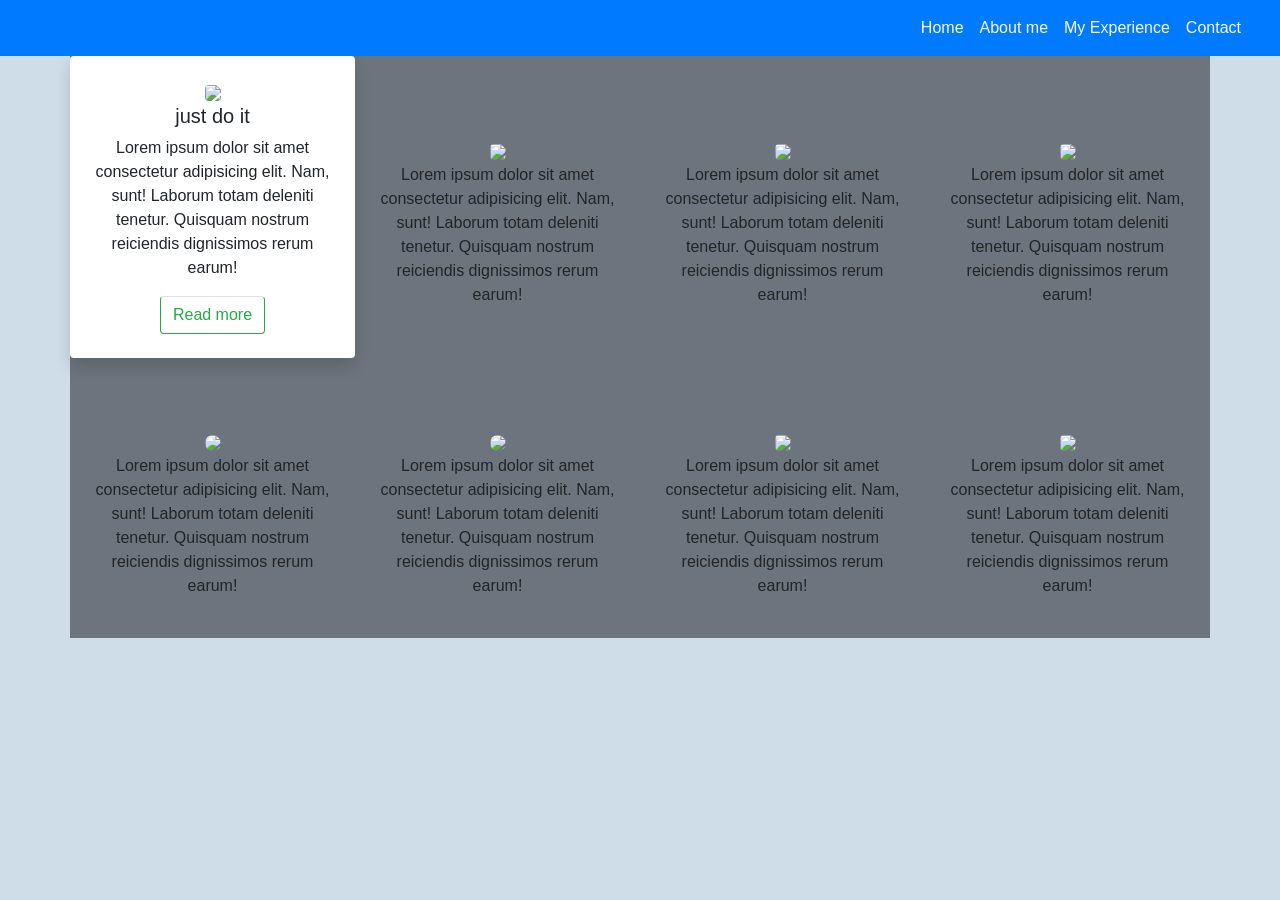
==== index.html @ 7a9ff67a "add t2" ====
<!doctype html>
<html lang="en">

<head>
    <title>Bootstrap</title>
    <!-- Required meta tags -->
    <meta charset="utf-8">
    <meta name="viewport" content="width=device-width, initial-scale=1, shrink-to-fit=no">
    <link rel="stylesheet" href="style.css">

    <!-- Bootstrap CSS -->
    <link rel="stylesheet" href="https://stackpath.bootstrapcdn.com/bootstrap/4.3.1/css/bootstrap.min.css" integrity="sha384-ggOyR0iXCbMQv3Xipma34MD+dH/1fQ784/j6cY/iJTQUOhcWr7x9JvoRxT2MZw1T" crossorigin="anonymous">
</head>

<body>
    <!-- Navigation-->
    <nav>
        <nav class="navbar navbar-expand-md navbar-light bg-primary sticky-top">
            <div class="container-fluid">
                <a class="navbar-branch" href="#"></a>
                <button class=" navbar-toggler" type="button" data-toggle="collapse" data-target="#navbarResponsive">
                    <span class=" navbar-toggler-icon"></span>
                </button>
                <div class="collapse navbar-collapse" id=" navbarResponsive">
                    <ul class=" navbar-nav ml-auto">
                        <li class="nav-item">
                            <a class="nav-link" href="#"> Home </a>
                        </li>
                        <li class="nav-item">
                            <a class="nav-link" href="#">About me </a>
                        </li>
                        <li class="nav-item">
                            <a class="nav-link" href="#"> My Experience </a>
                        </li>
                        <li class="nav-item">
                            <a class="nav-link" href="#"> Contact </a>
                        </li>
                    </ul>
                </div>
            </div>
        </nav>
    </nav>
    <!-- Container-->
    <div class="container bg-secondary p-8">
        <div class="row text-center align-items-center .bg-white">
            <div class="col-sm-6 col-md-3 p-4 shadow p-3 mb-5 bg-white rounded width:130px height:250px ">
                <img src="https://picsum.photos/id/50/50/50" class="rounded">
                <h5>just do it</h5>
                <p> Lorem ipsum dolor sit amet consectetur adipisicing elit. Nam, sunt! Laborum totam deleniti tenetur. Quisquam nostrum reiciendis dignissimos rerum earum!</p>
                <button type="button" class="border-top btn btn-outline-success"> Read more
                    </button>
            </div>
            <div class="col-sm-6 col-md-3 p-4">
                <img src="https://picsum.photos/id/64/64/64" class="rounded">
                <p> Lorem ipsum dolor sit amet consectetur adipisicing elit. Nam, sunt! Laborum totam deleniti tenetur. Quisquam nostrum reiciendis dignissimos rerum earum!</p>
            </div>
            <div class="col-sm-6 col-md-3 p-4">
                <img src="https://picsum.photos/id/64/64/64" class="rounded">
                <p> Lorem ipsum dolor sit amet consectetur adipisicing elit. Nam, sunt! Laborum totam deleniti tenetur. Quisquam nostrum reiciendis dignissimos rerum earum!</p>
            </div>
            <div class="col-sm-6 col-md-3 p-4">
                <img src="https://picsum.photos/id/64/64/64" class="rounded">
                <p> Lorem ipsum dolor sit amet consectetur adipisicing elit. Nam, sunt! Laborum totam deleniti tenetur. Quisquam nostrum reiciendis dignissimos rerum earum!</p>
            </div>
            <div class="col-sm-6 col-md-3 p-4">
                <img src="https://picsum.photos/id/64/64/64" class="rounded-circle">
                <p> Lorem ipsum dolor sit amet consectetur adipisicing elit. Nam, sunt! Laborum totam deleniti tenetur. Quisquam nostrum reiciendis dignissimos rerum earum!</p>

            </div>
            <div class="col-sm-6 col-md-3 p-4">
                <img src="https://picsum.photos/id/64/64/64" class="rounded-circle">
                <p> Lorem ipsum dolor sit amet consectetur adipisicing elit. Nam, sunt! Laborum totam deleniti tenetur. Quisquam nostrum reiciendis dignissimos rerum earum!</p>

            </div>
            <div class="col-sm-6 col-md-3 p-4">
                <img src="https://picsum.photos/id/64/64/64" class="rounded">
                <p> Lorem ipsum dolor sit amet consectetur adipisicing elit. Nam, sunt! Laborum totam deleniti tenetur. Quisquam nostrum reiciendis dignissimos rerum earum!</p>
            </div>
            <div class="col-sm-6 col-md-3 p-4">
                <img src="https://picsum.photos/id/64/64/64" class="rounded">
                <p> Lorem ipsum dolor sit amet consectetur adipisicing elit. Nam, sunt! Laborum totam deleniti tenetur. Quisquam nostrum reiciendis dignissimos rerum earum!</p>
            </div>
        </div>
    </div>

    </>
    <!-- Optional JavaScript -->
    <!-- jQuery first, then Popper.js, then Bootstrap JS -->
    <script src="https://code.jquery.com/jquery-3.3.1.slim.min.js" integrity="sha384-q8i/X+965DzO0rT7abK41JStQIAqVgRVzpbzo5smXKp4YfRvH+8abtTE1Pi6jizo" crossorigin="anonymous"></script>
    <script src="https://cdnjs.cloudflare.com/ajax/libs/popper.js/1.14.7/umd/popper.min.js" integrity="sha384-UO2eT0CpHqdSJQ6hJty5KVphtPhzWj9WO1clHTMGa3JDZwrnQq4sF86dIHNDz0W1" crossorigin="anonymous"></script>
    <script src="https://stackpath.bootstrapcdn.com/bootstrap/4.3.1/js/bootstrap.min.js" integrity="sha384-JjSmVgyd0p3pXB1rRibZUAYoIIy6OrQ6VrjIEaFf/nJGzIxFDsf4x0xIM+B07jRM" crossorigin="anonymous"></script>
</body>

</html>
---- style.css ----
body {
     background-color: rgba(186, 207, 222, 0.7) !important;
 }
 
 .bg-primary {
     background-color: #006699!important;
 }
 
 .navbar li a {
     color: seashell !important;
 }
 
 .container {
     background-color: slategray !important;
 }
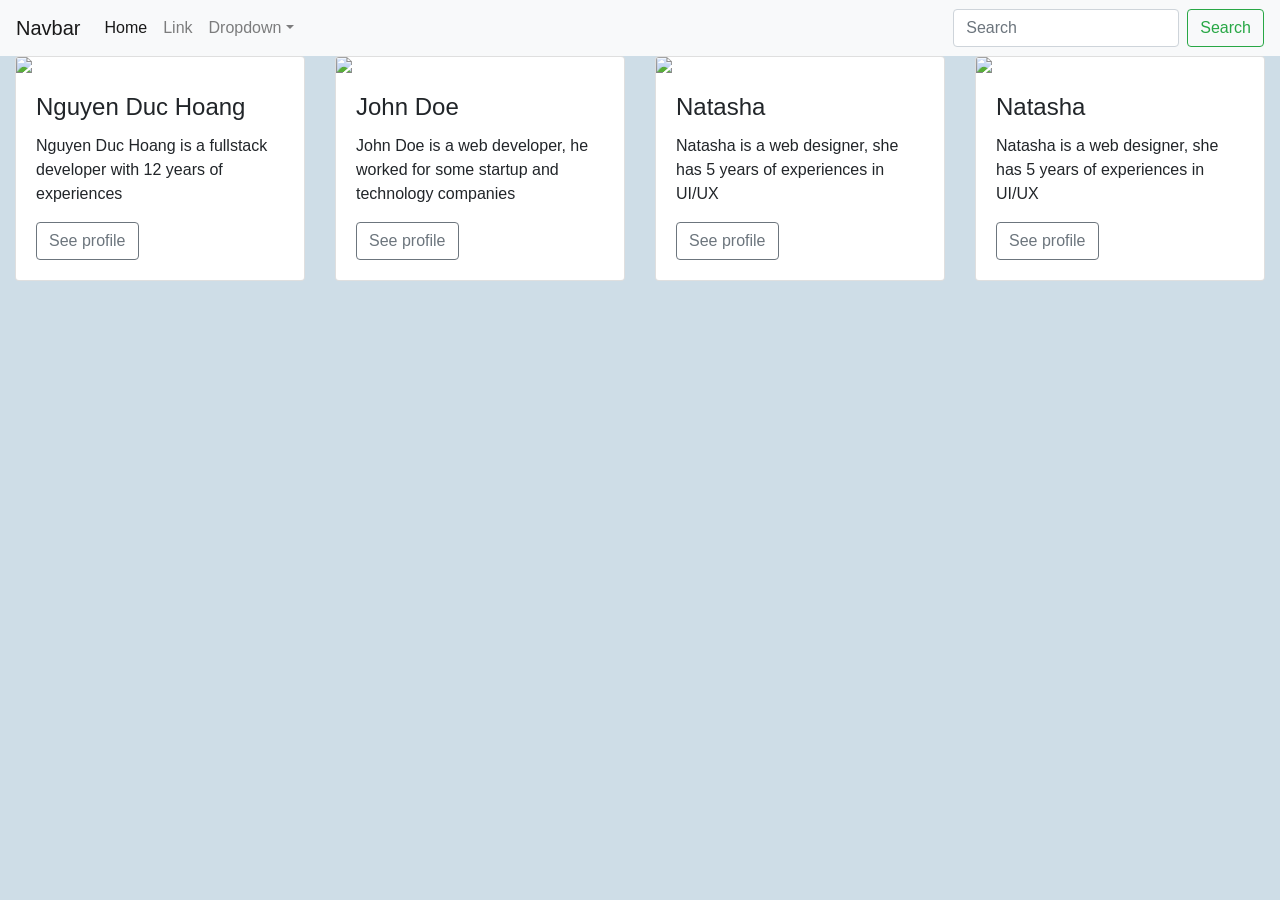
==== commit 3c7c745e: ":)" ====
--- a/index.html
+++ b/index.html
@@ -6,89 +6,200 @@
     <!-- Required meta tags -->
     <meta charset="utf-8">
     <meta name="viewport" content="width=device-width, initial-scale=1, shrink-to-fit=no">
-    <link rel="stylesheet" href="style.css">
+    <link rel="stylesheet" href="/css/index-style.css">
 
     <!-- Bootstrap CSS -->
     <link rel="stylesheet" href="https://stackpath.bootstrapcdn.com/bootstrap/4.3.1/css/bootstrap.min.css" integrity="sha384-ggOyR0iXCbMQv3Xipma34MD+dH/1fQ784/j6cY/iJTQUOhcWr7x9JvoRxT2MZw1T" crossorigin="anonymous">
 </head>
 
 <body>
-    <!-- Navigation-->
-    <nav>
-        <nav class="navbar navbar-expand-md navbar-light bg-primary sticky-top">
-            <div class="container-fluid">
-                <a class="navbar-branch" href="#"></a>
-                <button class=" navbar-toggler" type="button" data-toggle="collapse" data-target="#navbarResponsive">
-                    <span class=" navbar-toggler-icon"></span>
-                </button>
-                <div class="collapse navbar-collapse" id=" navbarResponsive">
-                    <ul class=" navbar-nav ml-auto">
-                        <li class="nav-item">
-                            <a class="nav-link" href="#"> Home </a>
+    <div class="wrapper">
+        <!-- Navbar-->
+        <div class="Nav">
+            <nav class="sidebar navbar navbar-expand-sm navbar-light bg-light">
+                <a class="navbar-brand" href="#">Navbar</a>
+                <button class="navbar-toggler d-lg-none" type="button" data-toggle="collapse" data-target="#collapsibleNavId" aria-controls="collapsibleNavId" aria-expanded="false" aria-label="Toggle navigation">
+            <span class="navbar-toggler-icon"></span></button>
+                <div class="collapse navbar-collapse" id="collapsibleNavId">
+                    <ul class="navbar-nav mr-auto mt-2 mt-lg-0">
+                        <li class="nav-item active">
+                            <a class="nav-link" href="#">Home <span class="sr-only">(current)</span></a>
                         </li>
                         <li class="nav-item">
-                            <a class="nav-link" href="#">About me </a>
+                            <a class="nav-link" href="#">Link</a>
                         </li>
-                        <li class="nav-item">
-                            <a class="nav-link" href="#"> My Experience </a>
-                        </li>
-                        <li class="nav-item">
-                            <a class="nav-link" href="#"> Contact </a>
+                        <li class="nav-item dropdown">
+                            <a class="nav-link dropdown-toggle" href="#" id="dropdownId" data-toggle="dropdown" aria-haspopup="true" aria-expanded="false">Dropdown</a>
+                            <div class="dropdown-menu" aria-labelledby="dropdownId">
+                                <a class="dropdown-item" href="#">Action 1</a>
+                                <a class="dropdown-item" href="#">Action 2</a>
+                            </div>
                         </li>
                     </ul>
-                </div>
-            </div>
+                    <form class="form-inline my-2 my-lg-0">
+                        <input class="form-control mr-sm-2" type="text" placeholder="Search">
+                        <button class="btn btn-outline-success my-2 my-sm-0" type="submit">Search</button>
+                    </form>
+                </div>
+        </div>
         </nav>
-    </nav>
-    <!-- Container-->
-    <div class="container bg-secondary p-8">
-        <div class="row text-center align-items-center .bg-white">
-            <div class="col-sm-6 col-md-3 p-4 shadow p-3 mb-5 bg-white rounded width:130px height:250px ">
-                <img src="https://picsum.photos/id/50/50/50" class="rounded">
-                <h5>just do it</h5>
-                <p> Lorem ipsum dolor sit amet consectetur adipisicing elit. Nam, sunt! Laborum totam deleniti tenetur. Quisquam nostrum reiciendis dignissimos rerum earum!</p>
-                <button type="button" class="border-top btn btn-outline-success"> Read more
-                    </button>
-            </div>
-            <div class="col-sm-6 col-md-3 p-4">
-                <img src="https://picsum.photos/id/64/64/64" class="rounded">
-                <p> Lorem ipsum dolor sit amet consectetur adipisicing elit. Nam, sunt! Laborum totam deleniti tenetur. Quisquam nostrum reiciendis dignissimos rerum earum!</p>
-            </div>
-            <div class="col-sm-6 col-md-3 p-4">
-                <img src="https://picsum.photos/id/64/64/64" class="rounded">
-                <p> Lorem ipsum dolor sit amet consectetur adipisicing elit. Nam, sunt! Laborum totam deleniti tenetur. Quisquam nostrum reiciendis dignissimos rerum earum!</p>
-            </div>
-            <div class="col-sm-6 col-md-3 p-4">
-                <img src="https://picsum.photos/id/64/64/64" class="rounded">
-                <p> Lorem ipsum dolor sit amet consectetur adipisicing elit. Nam, sunt! Laborum totam deleniti tenetur. Quisquam nostrum reiciendis dignissimos rerum earum!</p>
-            </div>
-            <div class="col-sm-6 col-md-3 p-4">
-                <img src="https://picsum.photos/id/64/64/64" class="rounded-circle">
-                <p> Lorem ipsum dolor sit amet consectetur adipisicing elit. Nam, sunt! Laborum totam deleniti tenetur. Quisquam nostrum reiciendis dignissimos rerum earum!</p>
-
-            </div>
-            <div class="col-sm-6 col-md-3 p-4">
-                <img src="https://picsum.photos/id/64/64/64" class="rounded-circle">
-                <p> Lorem ipsum dolor sit amet consectetur adipisicing elit. Nam, sunt! Laborum totam deleniti tenetur. Quisquam nostrum reiciendis dignissimos rerum earum!</p>
-
-            </div>
-            <div class="col-sm-6 col-md-3 p-4">
-                <img src="https://picsum.photos/id/64/64/64" class="rounded">
-                <p> Lorem ipsum dolor sit amet consectetur adipisicing elit. Nam, sunt! Laborum totam deleniti tenetur. Quisquam nostrum reiciendis dignissimos rerum earum!</p>
-            </div>
-            <div class="col-sm-6 col-md-3 p-4">
-                <img src="https://picsum.photos/id/64/64/64" class="rounded">
-                <p> Lorem ipsum dolor sit amet consectetur adipisicing elit. Nam, sunt! Laborum totam deleniti tenetur. Quisquam nostrum reiciendis dignissimos rerum earum!</p>
+        <!-- Container-->
+
+        <div class="container-fluid padding">
+            <div class="row padding">
+                <div class="col-md-3">
+                    <div class="card">
+                        <img class="card-img-top" src="./images/nguyenduchoang.png">
+                        <div class="card-body">
+                            <h4 class="card-title">Nguyen Duc Hoang</h4>
+                            <p class="card-text">Nguyen Duc Hoang is a fullstack developer with 12 years of experiences</p>
+                            <a href="#" class="btn btn-outline-secondary">See profile</a>
+                        </div>
+                    </div>
+                </div>
+                <div class="col-md-3">
+                    <div class="card">
+                        <img class="card-img-top" src="./images/johndoe.png">
+                        <div class="card-body">
+                            <h4 class="card-title">
+                                John Doe
+                            </h4>
+                            <p class="card-text">John Doe is a web developer, he worked for some startup and technology companies</p>
+                            <a href="#" class="btn btn-outline-secondary">See profile</a>
+                        </div>
+                    </div>
+                </div>
+                <div class="col-md-3">
+                    <div class="card">
+                        <img class="card-img-top" src="./images/Natasha.png">
+                        <div class="card-body">
+                            <h4 class="card-title">
+                                Natasha
+                            </h4>
+                            <p class="card-text">Natasha is a web designer, she has 5 years of experiences in UI/UX</p>
+                            <a href="#" class="btn btn-outline-secondary">See profile</a>
+                        </div>
+                    </div>
+                </div>
+                <div class="col-md-3">
+                    <div class="card">
+                        <img class="card-img-top" src="./images/Natasha.png">
+                        <div class="card-body">
+                            <h4 class="card-title">
+                                Natasha
+                            </h4>
+                            <p class="card-text">Natasha is a web designer, she has 5 years of experiences in UI/UX</p>
+                            <a href="#" class="btn btn-outline-secondary">See profile</a>
+                        </div>
+                    </div>
+                </div>
             </div>
         </div>
-    </div>
-
-    </>
-    <!-- Optional JavaScript -->
-    <!-- jQuery first, then Popper.js, then Bootstrap JS -->
-    <script src="https://code.jquery.com/jquery-3.3.1.slim.min.js" integrity="sha384-q8i/X+965DzO0rT7abK41JStQIAqVgRVzpbzo5smXKp4YfRvH+8abtTE1Pi6jizo" crossorigin="anonymous"></script>
-    <script src="https://cdnjs.cloudflare.com/ajax/libs/popper.js/1.14.7/umd/popper.min.js" integrity="sha384-UO2eT0CpHqdSJQ6hJty5KVphtPhzWj9WO1clHTMGa3JDZwrnQq4sF86dIHNDz0W1" crossorigin="anonymous"></script>
-    <script src="https://stackpath.bootstrapcdn.com/bootstrap/4.3.1/js/bootstrap.min.js" integrity="sha384-JjSmVgyd0p3pXB1rRibZUAYoIIy6OrQ6VrjIEaFf/nJGzIxFDsf4x0xIM+B07jRM" crossorigin="anonymous"></script>
+
+
+
+
+
+
+
+
+
+
+
+
+
+        <!-- 
+        <div class="container bg-secondary ">
+            <div class="row text-center align-items-center bg-white">
+                <div class="col-sm-6 col-md-3 shadow p-4 mb-5 bg-white">
+                    <div class="card">
+                        <div class="card-body">
+                            <img src="https://picsum.photos/id/64/64/64" class="rounded">
+                            <h5 class="card-title">Rag'n'Bone Man</h5>
+                            <small class="card-text">Don't ask my opinion, don't ask me to lie. Then beg for forgiveness... </small>
+                            <a href="https://youtu.be/6L8N4hpEbaM" class="btn btn-primary"> Listen more</a>
+                        </div>
+                    </div>
+                </div>
+                <div class="col-sm-6 col-md-3 shadow p-4 mb-5 bg-white">
+                    <div class="card">
+                        <div class="card-body">
+                            <img src="https://picsum.photos/id/64/64/64" class="rounded">
+                            <h5 class="card-title">Kamakawiwo'Ole </h5>
+                            <small class="card-text">Somewhere over the rainbow Bluebirds fly ... </small>
+                            <a href="https://youtu.be/V1bFr2SWP1I" class="btn btn-primary"> Listen more</a>
+                        </div>
+                    </div>
+                </div>
+                <div class="col-sm-6 col-md-3 shadow p-4 mb-5 bg-white">
+                    <div class="card">
+                        <div class="card-body">
+                            <img src="https://picsum.photos/id/64/64/64" class="rounded">
+                            <h5 class="card-title">Ben Howard </h5>
+                            <small class="card-text"> keep your head up, keep your heart strong, keep your mind set in your ways</small>
+                            <a href="https://youtu.be/Ibtd40RnQig" class="btn btn-primary"> Listen more</a>
+                        </div>
+                    </div>
+                </div>
+                <div class="col-sm-6 col-md-3 shadow p-4 mb-5 bg-white">
+                    <div class="card">
+                        <div class="card-body">
+                            <img src="https://picsum.photos/id/64/64/64" class="rounded">
+                            <h5 class="card-title">Rag'n'Bone Man</h5>
+                            <small class="card-text">Don't ask my opinion, don't ask me to lie. Then beg for forgiveness for making you cry</small>
+                            <a href="https://youtu.be/6L8N4hpEbaM" class="btn btn-primary"> Listen more</a>
+                        </div>
+                    </div>
+                </div>
+                <div class="col-sm-6 col-md-3 shadow p-4 mb-5 bg-white">
+                    <div class="card">
+                        <div class="card-body">
+                            <img src="https://picsum.photos/id/64/64/64" class="rounded-circle">
+                            <h5 class="card-title">Rag'n'Bone Man</h5>
+                            <small class="card-text">Don't ask my opinion, don't ask me to lie. Then beg for forgiveness for making you cry</small>
+                            <a href="https://youtu.be/6L8N4hpEbaM" class="btn btn-primary"> Listen more</a>
+                        </div>
+                    </div>
+                </div>
+                <div class="col-sm-6 col-md-3 shadow p-4 mb-5 bg-white">
+                    <div class="card">
+                        <div class="card-body">
+                            <img src="https://picsum.photos/id/64/64/64" class="rounded-circle">
+                            <h5 class="card-title">Rag'n'Bone Man</h5>
+                            <small class="card-text">Don't ask my opinion, don't ask me to lie. Then beg for forgiveness for making you cry</small>
+                            <a href="https://youtu.be/6L8N4hpEbaM" class="btn btn-primary"> Listen more</a>
+                        </div>
+                    </div>
+                </div>
+                <div class="col-sm-6 col-md-3 shadow p-4 mb-5 bg-white">
+                    <div class="card">
+                        <div class="card-body">
+                            <img src="https://picsum.photos/id/64/64/64" class="rounded">
+                            <h5 class="card-title">Rag'n'Bone Man</h5>
+                            <small class="card-text">Don't ask my opinion, don't ask me to lie. Then beg for forgiveness for making you cry</small>
+                            <a href="https://youtu.be/6L8N4hpEbaM" class="btn btn-primary"> Listen more</a>
+                        </div>
+                    </div>
+                </div>
+                <div class="col-sm-6 col-md-3 shadow p-4 mb-5 bg-white">
+                    <div class="card">
+                        <div class="card-body">
+                            <img src="https://picsum.photos/id/64/64/64" class="rounded">
+                            <h5 class="card-title">Rag'n'Bone Man</h5>
+                            <small class="card-text">Don't ask my opinion, don't ask me to lie. Then beg for forgiveness for making you cry</small>
+                            <a href="https://youtu.be/6L8N4hpEbaM" class="btn btn-primary"> Listen more</a>
+                        </div>
+                    </div>
+                </div>
+            </div>
+        </div>
+    </div> -->
+
+        <!-- Optional JavaScript -->
+        <!-- jQuery first, then Popper.js, then Bootstrap JS -->
+        <script src="https://code.jquery.com/jquery-3.3.1.slim.min.js" integrity="sha384-q8i/X+965DzO0rT7abK41JStQIAqVgRVzpbzo5smXKp4YfRvH+8abtTE1Pi6jizo" crossorigin="anonymous"></script>
+        <script src="https://cdnjs.cloudflare.com/ajax/libs/popper.js/1.14.7/umd/popper.min.js" integrity="sha384-UO2eT0CpHqdSJQ6hJty5KVphtPhzWj9WO1clHTMGa3JDZwrnQq4sF86dIHNDz0W1" crossorigin="anonymous"></script>
+        <script src="https://stackpath.bootstrapcdn.com/bootstrap/4.3.1/js/bootstrap.min.js" integrity="sha384-JjSmVgyd0p3pXB1rRibZUAYoIIy6OrQ6VrjIEaFf/nJGzIxFDsf4x0xIM+B07jRM" crossorigin="anonymous"></script>
 </body>
 
 </html>
--- a/css/index-style.css
+++ b/css/index-style.css
@@ -0,0 +1,20 @@
+body {
+    background-color: rgba(186, 207, 222, 0.7) !important;
+}
+
+.wrapper {
+    display: grid;
+    grid-column: 10% 90%;
+}
+
+.bg-primary {
+    background-color: #006699!important;
+}
+
+.nav {
+    background-color: #24596b !important;
+}
+
+.container {
+    background-color: grey !important;
+}
